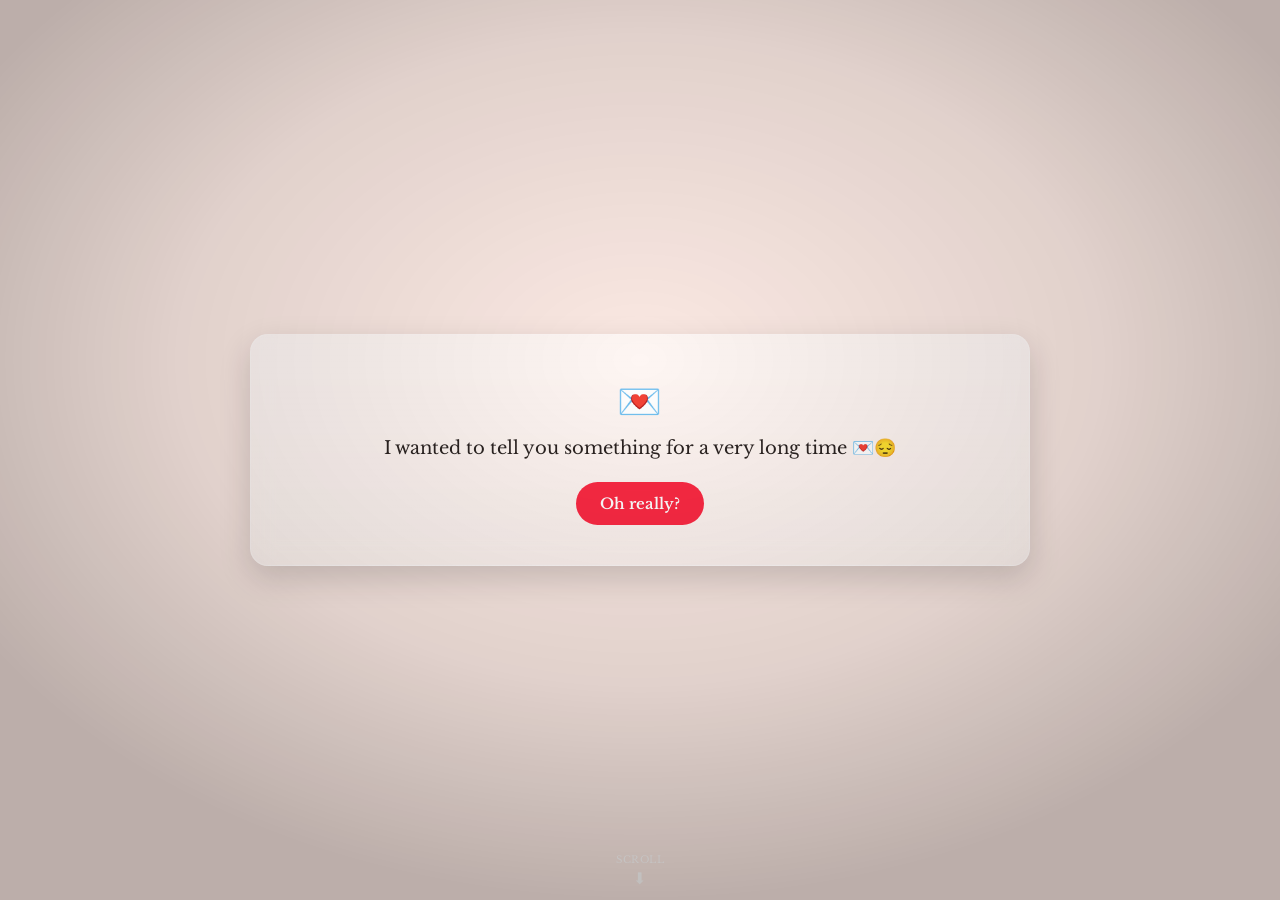
==== indexnotfinal.html @ 1e9d4d8f "Add files via upload" ====
<!DOCTYPE html>
<html lang="en">

<head>
  <meta charset="utf-8" />
  <meta name="viewport" content="width=device-width,initial-scale=1,maximum-scale=1,user-scalable=no" />
  <title>💌</title>

  <!-- GSAP & ScrollTrigger for animations -->
  <script src="https://cdnjs.cloudflare.com/ajax/libs/gsap/3.12.2/gsap.min.js"></script>
  <script src="https://cdnjs.cloudflare.com/ajax/libs/gsap/3.12.2/ScrollTrigger.min.js"></script>
  <!-- Three.js Libraries -->
  <script src="https://cdnjs.cloudflare.com/ajax/libs/three.js/r128/three.min.js"></script>
  <script src="https://cdn.jsdelivr.net/npm/three@0.128.0/examples/js/controls/OrbitControls.js"></script>

  <link rel="preconnect" href="https://fonts.googleapis.com">
  <link rel="preconnect" href="https://fonts.gstatic.com" crossorigin>
  <link
    href="https://fonts.googleapis.com/css2?family=Playfair+Display+SC:wght@400;600;700&family=Playfair+Display:wght@400;500;600;700&family=Libre+Baskerville:wght@400;700&family=Crimson+Text:wght@400;600;700&display=swap"
    rel="stylesheet">

  <style>
    :root {
      --soft-bg: #fbe9e3;
      --text-main: #2b2321;
      --theme-color: #fb2943;
      --text-color: #3b0a1e;
      --card-bg: rgba(255, 255, 255, 0.08);
      --highlight-bg: rgba(255, 35, 35, 0.3);
      --highlight-text: #2b2321;
      --marker-color: #ff49bc;
    }

    * {
      box-sizing: border-box;
      margin: 0;
      padding: 0;
    }

    html,
    body {
      height: 100%;
      margin: 0;
      padding: 0;
      overflow-x: hidden;
      -webkit-tap-highlight-color: transparent;
    }

    body {
      font-family: 'Libre Baskerville', serif;
      background: url('https://i.pinimg.com/736x/51/5f/b9/515fb9e7d2546734eeaa13b0846995fd.jpg') center/cover no-repeat scroll;
      background-color: #fbe9e3;
      color: var(--text-main);
      min-height: 100vh;
      touch-action: manipulation;
    }

    .screen {
      display: none;
      min-height: 100vh;
      padding: 16px;
      align-items: center;
      justify-content: center;
      position: relative;
    }

    .screen.active {
      display: flex;
    }

    .modal {
      display: none;
      position: fixed;
      inset: 0;
      background: rgba(0, 0, 0, 0.5);
      align-items: center;
      justify-content: center;
      z-index: 1000;
    }

    .modal.active {
      display: flex;
    }

    .modal-content {
      background: #fff;
      border-radius: 12px;
      padding: 20px;
      max-width: 90%;
      width: 100%;
      max-height: 85vh;
      overflow-y: auto;
      position: relative;
      text-align: center;
    }

    .modal-close {
      position: absolute;
      top: 12px;
      left: 12px;
      background: var(--theme-color);
      color: #fff;
      border: none;
      width: 36px;
      height: 36px;
      border-radius: 50%;
      cursor: pointer;
      font-size: 18px;
      font-weight: bold;
      transition: all 0.2s;
      z-index: 1001;
    }

    .modal-close:hover {
      transform: scale(1.1);
    }

    .card {
      z-index: 1;
      background: rgba(255, 255, 255, 0.85);
      padding: 24px 16px;
      border-radius: 16px;
      box-shadow: 0 8px 24px rgba(0, 0, 0, 0.12);
      max-width: 100%;
      width: 100%;
      text-align: center;
      position: relative;
    }

    .title {
      font-family: 'Playfair Display SC', serif;
      font-size: 24px;
      /* Reduced for Mobile */
      letter-spacing: 0.04em;
      margin-bottom: 12px;
      color: var(--text-main);
    }

    .caption {
      font-size: 14px;
      margin-bottom: 20px;
      color: var(--text-main);
      line-height: 1.5;
    }

    .btn-row {
      display: flex;
      justify-content: center;
      gap: 12px;
      margin-top: 16px;
      flex-wrap: wrap;
      position: relative;
    }

    /* Mobile specific button adjustment */
    @media (max-width: 480px) {
      .btn-row {
        flex-direction: column;
        align-items: center;
      }

      .btn {
        width: 100%;
        max-width: 200px;
      }
    }

    .btn {
      padding: 12px 24px;
      /* Larger touch target */
      border-radius: 999px;
      border: none;
      background: #fff;
      cursor: pointer;
      font-size: 15px;
      /* Slightly larger text */
      transition: all .2s ease;
      min-width: 110px;
      font-family: inherit;
      font-weight: 600;
      touch-action: manipulation;
    }

    .btn-primary {
      background: var(--theme-color);
      color: #fff;
    }

    .btn-secondary {
      background: #f0f0f0;
      color: var(--text-main);
    }

    .btn:hover {
      transform: translateY(-2px);
      box-shadow: 0 4px 12px rgba(0, 0, 0, 0.15);
    }

    .btn:active {
      transform: translateY(0);
    }

    .back-button-top {
      position: absolute;
      top: 12px;
      left: 12px;
      z-index: 10;
    }

    #step5-wrapper {
      display: none;
      background: url('https://i.pinimg.com/736x/14/9b/1b/149b1b4d8582b9453b6685de9ab06b7e.jpg') center/cover no-repeat scroll;
      background-color: #ffc0cb;
      font-family: 'Crimson Text', serif;
      color: var(--text-color);
      font-size: 16px;
      /* Optimized for mobile reading */
      font-weight: 700;
      -webkit-font-smoothing: antialiased;
      -moz-osx-font-smoothing: grayscale;
      line-height: 1.6;
      padding: 16px 12px;
      min-height: 100vh;
      position: relative;
    }

    #step5-wrapper.active {
      display: block;
    }

    .float-container {
      position: fixed;
      top: 0;
      left: 0;
      width: 100%;
      height: 100%;
      pointer-events: none;
      overflow: hidden;
      z-index: 1;
    }

    .straw {
      position: absolute;
      font-size: 20px;
      animation: floatUp 6s linear infinite;
      opacity: 0.6;
    }

    @keyframes floatUp {
      0% {
        transform: translateY(120vh) translateX(0) rotate(0deg);
        opacity: 0;
      }

      10% {
        opacity: 0.6;
      }

      90% {
        opacity: 0.6;
      }

      100% {
        transform: translateY(-30vh) translateX(20px) rotate(360deg);
        opacity: 0;
      }
    }

    @keyframes fadeIn {
      from {
        opacity: 0;
        transform: translateY(10px);
      }

      to {
        opacity: 1;
        transform: translateY(0);
      }
    }

    .timer-section {
      width: 100%;
      padding: 30px 12px;
      /* reduced padding */
      background: url('https://i.pinimg.com/originals/37/e2/47/37e24784fbea63da42ef5246cb7b3941.gif') center/cover no-repeat scroll;
      background-color: #f5e6d3;
      margin-bottom: 24px;
      position: relative;
      z-index: 2;
      border-radius: 12px;
    }

    .timer-wrapper {
      max-width: 100%;
      margin: 0 auto;
      animation: fadeIn 0.8s ease-out;
    }

    .caption-timer {
      font-family: 'Playfair Display', serif;
      font-size: 18px;
      /* scaled down */
      font-weight: 600;
      text-align: center;
      color: #000;
      margin-bottom: 20px;
      letter-spacing: 0.3px;
    }

    .timer-container {
      display: flex;
      align-items: center;
      gap: 8px;
      /* reduced gap */
      justify-content: center;
      flex-wrap: wrap;
    }

    .time-unit {
      display: flex;
      flex-direction: column;
      align-items: center;
      gap: 4px;
    }

    .time-value {
      font-family: 'Playfair Display', serif;
      font-size: 36px;
      /* Reset base for mobile */
      font-weight: 700;
      color: #000;
      line-height: 1;
      letter-spacing: -1px;
    }

    .time-label {
      font-family: 'Playfair Display', serif;
      font-size: 11px;
      font-weight: 400;
      color: #000;
      text-transform: uppercase;
      letter-spacing: 0.5px;
    }

    .separator {
      font-family: 'Playfair Display', serif;
      font-size: 36px;
      font-weight: 700;
      color: #000;
      margin-bottom: 16px;
    }

    .container {
      max-width: 100%;
      margin: 0 auto;
      margin-bottom: 300px;
      /* Added margin to ensure last para reveal */
      background: var(--card-bg);
      border-radius: 12px;
      padding: 20px 12px;
      box-shadow: 0 8px 24px rgba(0, 0, 0, 0.12);
      -webkit-backdrop-filter: blur(2px);
      backdrop-filter: blur(2px);
      position: relative;
      z-index: 2;
    }

    .container p {
      margin: 0 0 16px 0;
      font-size: 16px;
      line-height: 1.6;
    }

    .highlight {
      background: linear-gradient(180deg,
          rgba(255, 255, 255, 0) 50%,
          rgba(255, 73, 188, 0.5) 50%);
      background-size: 100% 110%;
      background-position: 0 100%;
      background-repeat: no-repeat;
      color: var(--highlight-text);
      padding: 2px 6px 2px 6px;
      border-radius: 2px;
      font-weight: 700;
      display: inline;
      position: relative;
      transition: background-size 0.3s ease;
    }

    .highlight:hover {
      background-size: 100% 100%;
    }

    .scroll-reveal-paragraph {
      opacity: 1;
      filter: none;
      transform: none;
    }

    .final-question {
      font-size: 22px;
      text-align: center;
      cursor: pointer;
      padding: 16px;
      border-radius: 12px;
      transition: all 0.3s ease;
      user-select: none;
      position: relative;
      color: var(--text-color);
      line-height: 1.5;
    }

    .final-question:hover {
      transform: scale(1.02);
      text-shadow: 0 0 12px rgba(251, 41, 67, 0.5);
    }

    .music {
      margin: 16px 0;
      border-radius: 8px;
      overflow: hidden;
      box-shadow: 0 4px 16px rgba(0, 0, 0, 0.08);
    }

    .music-button {
      font-family: 'Crimson Text', serif;
      font-size: 18px;
      font-weight: 700;
      padding: 12px 20px;
    }

    .scroll-indicator {
      position: fixed;
      left: 50%;
      bottom: 12px;
      transform: translateX(-50%);
      z-index: 50;
      display: flex;
      flex-direction: column;
      align-items: center;
      gap: 2px;
      color: #fff;
      font-size: 10px;
      letter-spacing: 0.05em;
      text-transform: uppercase;
      opacity: 0.8;
      pointer-events: none;
    }

    .scroll-indicator-arrow {
      font-size: 16px;
      animation: bounce 1.4s ease-in-out infinite;
    }

    @keyframes bounce {

      0%,
      100% {
        transform: translateY(0);
      }

      50% {
        transform: translateY(4px);
      }
    }

    .scroll-indicator.hidden {
      opacity: 0;
      visibility: hidden;
      transition: opacity .3s ease, visibility .3s ease;
    }

    #step3-valentine {
      background: url('https://i.pinimg.com/736x/ac/f6/cd/acf6cdb009a53766c5b5ee9620d16228.jpg') center/cover no-repeat scroll !important;
      background-color: #ffc0cb;
    }

    #step3-valentine .card {
      background: rgba(255, 255, 255, 0.8);
      backdrop-filter: blur(20px);
      -webkit-backdrop-filter: blur(20px);
      border: 1px solid rgba(255, 255, 255, 0.3);
      box-shadow: 0 8px 32px rgba(0, 0, 0, 0.1);
    }

    #step3-valentine h1 {
      font-family: 'Playfair Display', serif;
      font-size: 24px;
      /* Scaled down for mobile */
      font-weight: 700;
      color: #f62217;
      margin-bottom: 16px;
    }

    #step3-valentine .btn-row {
      gap: 12px;
      margin-top: 16px;
      height: auto;
    }

    .gif-container {
      margin-bottom: 16px;
      display: flex;
      justify-content: center;
      align-items: center;
      width: 100%;
      height: 140px;
      overflow: hidden;
    }

    .gif-container .tenor-gif-embed {
      max-height: 100%;
      display: flex;
      justify-content: center;
      align-items: center;
    }

    #step4-transition {
      background: url('https://i.pinimg.com/736x/ad/d7/c4/add7c4728068546315c4bbbb4f1fb415.jpg') center/cover no-repeat scroll !important;
      background-color: #f5e6d3;
      position: relative;
      overflow: hidden;
    }

    /* Shared Overlay for Steps 1-4 & Promises */
    #step1,
    #step2,
    #step3-valentine,
    #step-promises,
    #step4-transition {
      position: relative;
    }

    #step1::before,
    #step2::before,
    #step3-valentine::before,
    #step-promises::before,
    #step4-transition::before {
      content: "";
      position: absolute;
      top: 0;
      left: 0;
      width: 100%;
      height: 100%;
      background: url('https://i.pinimg.com/originals/20/23/4b/20234b1062fbef102cd7a2ed1bb92645.gif') center/cover no-repeat;
      opacity: 1.0;
      z-index: 0;
      pointer-events: none;
    }

    #step4-transition .card {
      position: relative;
      z-index: 2;
      animation: slideUp 0.6s ease-out;
      background: rgba(255, 255, 255, 0.60);
      -webkit-backdrop-filter: blur(6px);
      backdrop-filter: blur(6px);
      border: 1px solid rgba(255, 255, 255, 0.2);
      box-shadow: 0 4px 16px rgba(0, 0, 0, 0.1);
    }

    @keyframes slideUp {
      from {
        opacity: 0;
        transform: translateY(20px);
      }

      to {
        opacity: 1;
        transform: translateY(0);
      }
    }

    .celebration-icon {
      display: none;
    }

    #noBtn3 {
      cursor: pointer !important;
      opacity: 1;
    }

    #yesBtn3 {
      background-color: #28a745 !important;
    }

    .step4-container {
      display: flex;
      flex-direction: column;
      align-items: center;
      gap: 16px;
    }

    .step4-button-container {
      position: relative;
      margin-top: 12px;
      padding-top: 12px;
      width: 100%;
    }

    .pinterest-image {
      max-width: 400px;
      width: 100%;
      height: auto;
      border-radius: 10px;
      border: 1px solid #000;
      margin: 12px auto;
      display: block;
    }

    #step5-wrapper .pinterest-image {
      max-width: 300px;
    }

    .vignette {
      pointer-events: none;
      position: fixed;
      inset: 0;
      z-index: 200;
      background: radial-gradient(60% 60% at 50% 40%, rgba(0, 0, 0, 0) 0%, rgba(0, 0, 0, 0.1) 60%, rgba(0, 0, 0, 0.25) 100%);
      mix-blend-mode: multiply;
    }

    .particles {
      pointer-events: none;
      position: fixed;
      inset: 0;
      z-index: 5;
      overflow: hidden;
    }

    .particle {
      position: absolute;
      width: 4px;
      height: 4px;
      border-radius: 50%;
      opacity: 0.7;
      animation: floatParticle linear infinite;
      filter: blur(0.4px);
      will-change: transform;
    }

    @keyframes floatParticle {
      from {
        transform: translateY(120vh) scale(0.5);
        opacity: 0;
      }

      10% {
        opacity: 0.7;
      }

      to {
        transform: translateY(-10vh) scale(0.8);
        opacity: 0;
      }
    }

    .checklist-container {
      margin: 20px 0;
      text-align: left;
    }

    .promise-item {
      display: flex;
      align-items: center;
      margin-bottom: 12px;
      padding: 12px;
      background: rgba(255, 255, 255, 0.4);
      border-radius: 8px;
      transition: all 0.3s ease;
      cursor: pointer;
    }

    .promise-item:hover {
      background: rgba(255, 255, 255, 0.6);
      transform: translateX(5px);
    }

    .promise-item.checked {
      background: rgba(255, 255, 255, 0.8);
      border-left: 4px solid var(--theme-color);
    }

    .checkbox-circle {
      width: 24px;
      height: 24px;
      border: 2px solid var(--theme-color);
      border-radius: 50%;
      margin-right: 12px;
      display: flex;
      align-items: center;
      justify-content: center;
      flex-shrink: 0;
      transition: all 0.2s;
    }

    .promise-item.checked .checkbox-circle {
      background: var(--theme-color);
      color: white;
    }

    .promise-text {
      font-size: 16px;
      line-height: 1.4;
    }

    #step-promises {
      background: url('https://i.pinimg.com/736x/d7/53/b3/d753b3868fe71d13709affb7c8f8c001.jpg') center/cover no-repeat scroll !important;
      background-color: #ffd1dc;
    }

    .card,
    .container,
    .modal-content {
      background: linear-gradient(180deg, rgba(255, 255, 255, 0.6), rgba(255, 255, 255, 0.45));
      border: 1px solid rgba(255, 255, 255, 0.35);
      -webkit-backdrop-filter: blur(12px) saturate(1.1);
      backdrop-filter: blur(12px) saturate(1.1);
    }

    .runaway {
      transition: transform 0.3s cubic-bezier(.17, .84, .44, 1);
      position: relative;
    }

    .spawn-bounce {
      animation: spawnBounce 350ms cubic-bezier(.34, .8, .4, 1);
    }

    @keyframes spawnBounce {
      0% {
        transform: scale(0.6);
        opacity: 0;
      }

      60% {
        transform: scale(1.05);
        opacity: 1;
      }

      100% {
        transform: scale(1);
      }
    }

    .performance-optimized {
      will-change: transform, opacity;
      -webkit-backface-visibility: hidden;
      backface-visibility: hidden;
      -webkit-font-smoothing: antialiased;
      transform: translateZ(0);
    }

    .lazy-load {
      opacity: 0;
      transition: opacity 0.3s ease;
    }

    .lazy-load.loaded {
      opacity: 1;
    }

    .no-select {
      -webkit-touch-callout: none;
      -webkit-user-select: none;
      -khtml-user-select: none;
      -moz-user-select: none;
      -ms-user-select: none;
      user-select: none;
    }

    @supports (backdrop-filter: blur(10px)) {

      .card,
      .container,
      .modal-content {
        -webkit-backdrop-filter: blur(12px) saturate(1.1);
        backdrop-filter: blur(12px) saturate(1.1);
      }
    }

    @supports not (backdrop-filter: blur(10px)) {

      .card,
      .container,
      .modal-content {
        background: rgba(255, 255, 255, 0.95);
      }
    }

    /* Tablet (min 768px) */
    @media (min-width: 768px) {
      body {
        background-attachment: scroll;
      }

      .screen {
        padding: 24px;
      }

      .card {
        max-width: 720px;
        padding: 32px 28px;
        border-radius: 18px;
      }

      .title {
        font-size: 32px;
      }

      .caption {
        font-size: 16px;
      }

      .container {
        max-width: 800px;
        padding: 28px 24px;
        border-radius: 16px;
      }

      .container p {
        font-size: 18px;
      }

      .timer-section {
        padding: 50px 24px;
      }

      .time-value {
        font-size: 60px;
      }

      .final-question {
        font-size: 22px;
      }

      .music-button {
        font-size: 20px;
      }

      #step5-wrapper {
        padding: 28px 20px;
        font-size: 18px;
        line-height: 1.7;
      }

      .gif-container {
        height: 180px;
      }

      .pinterest-image {
        max-width: 550px;
      }

      #step5-wrapper .pinterest-image {
        max-width: 350px;
      }

      #step3-valentine h1 {
        font-size: 32px;
      }
    }

    /* Desktop (min 1024px) */
    @media (min-width: 1024px) {
      body {
        background-attachment: fixed;
      }

      .screen {
        padding: 32px;
      }

      .card {
        max-width: 780px;
        padding: 40px 32px;
        box-shadow: 0 12px 32px rgba(0, 0, 0, 0.16);
      }

      .title {
        font-size: 36px;
      }

      .caption {
        font-size: 18px;
      }

      .container {
        max-width: 880px;
        padding: 32px 28px;
      }

      .container p {
        font-size: 20px;
      }

      .timer-section {
        padding: 64px 32px;
      }

      .time-value {
        font-size: 72px;
      }

      .final-question {
        font-size: 26px;
      }

      .music-button {
        font-size: 22px;
      }

      .step4-container {
        gap: 20px;
      }

      #step5-wrapper {
        padding: 36px 24px;
        font-size: 20px;
        line-height: 1.75;
      }

      .pinterest-image {
        max-width: 650px;
      }

      #step5-wrapper .pinterest-image {
        max-width: 400px;
      }

      #step3-valentine h1 {
        font-size: 36px;
      }
    }
  </style>
</head>

<body>

  <div class="float-container" id="strawberries"></div>
  <div class="hearts" id="hearts"></div>

  <div class="scroll-indicator" id="scrollIndicator">
    <span style="font-size:10px;">scroll</span>
    <span class="scroll-indicator-arrow">⬇</span>
  </div>

  <div class="modal" id="musicModal">
    <div class="modal-content">
      <button class="modal-close" onclick="closeMusicModal()">←</button>
      <div class="music" role="region" aria-label="Playlist" style="margin:16px 0;">
        <iframe data-testid="embed-iframe" style="border-radius:12px"
          src="https://open.spotify.com/embed/playlist/6h48LqwuHEgrCjrZmRCCGf?utm_source=generator&ver=2" width="100%"
          height="500" frameBorder="0" allowfullscreen=""
          allow="autoplay; clipboard-write; encrypted-media; fullscreen; picture-in-picture" loading="lazy"></iframe>
      </div>
    </div>
  </div>

  <section class="screen active" id="step1">
    <div class="card">
      <h1 class="title">💌</h1>
      <p class="caption">I wanted to tell you something for a very long time 💌😔</p>
      <div class="btn-row">
        <button class="btn btn-primary" onclick="goToStep2()">Oh really?</button>
      </div>
    </div>
  </section>

  <section class="screen" id="step2">
    <div class="card">
      <h1 class="title">Are you in love with me?</h1>
      <img src="https://i.pinimg.com/originals/af/44/15/af4415553bc6a54f580b194f93cacf3e.gif" alt="Love GIF"
        style="max-width: 300px; height: auto; margin: 12px auto; display: block; border-radius: 8px;">
      <div class="btn-row">
        <button class="btn btn-secondary" onclick="showNoPanel()">No</button>
        <button class="btn btn-primary" onclick="showYesPanel()">Yes</button>
      </div>
      <button class="btn btn-secondary" onclick="goBackToStep1()"
        style="margin-top:12px; width:100%; max-width:100px;">← Back</button>

      <div id="noPanel" style="margin-top:16px; display:none;">
        <p>Cupcakee please 🥀 Ily so much 🙁</p>
      </div>

      <div id="yesPanel" style="margin-top:16px; display:none;">
        <div class="btn-row" style="margin-top:16px;">
          <button class="btn btn-primary" onclick="goToStep3()">Let me ask you for one last time 💌</button>
        </div>
      </div>
    </div>
  </section>

  <section class="screen" id="step3-valentine">
    <div class="card">
      <div class="gif-container" id="minecraft-heart-container" style="position: relative;">
        <!-- Minecraft Heart will be rendered here -->
      </div>

      <h1>WILL YOU BE MY GIRLFRIEND???😻💌 </h1>

      <div class="btn-row" style="justify-content: center;">
        <button class="btn btn-secondary" id="noBtn3" onclick="alert('Cupcakeee please 🥀 Ily so much 🙁')">No</button>
        <button class="btn btn-primary" id="yesBtn3" onclick="goToPromises()">Yes</button>
      </div>

      <button class="btn btn-secondary" onclick="goBackToStep2()"
        style="margin-top:12px; width:100%; max-width:100px;">← Back</button>
    </div>
  </section>

  <!-- NEW PROMISES STEP -->
  <section class="screen" id="step-promises">
    <div class="card">
      <div class="gif-container" id="promises-heart-container" style="position: relative;">
        <!-- Heart will be rendered here via JS -->
      </div>

      <div class="checklist-container">
        <div class="promise-item" onclick="togglePromise(this)" style="opacity: 0; transform: translateY(20px);">
          <div class="checkbox-circle"></div>
          <div class="promise-text">I'll never cheat on you 💍</div>
        </div>
        <div class="promise-item" onclick="togglePromise(this)" style="opacity: 0; transform: translateY(20px);">
          <div class="checkbox-circle"></div>
          <div class="promise-text">I promise to make myself better for you ✨</div>
        </div>
        <div class="promise-item" onclick="togglePromise(this)" style="opacity: 0; transform: translateY(20px);">
          <div class="checkbox-circle"></div>
          <div class="promise-text">I'll comfort you whenever you feel sad 🧸</div>
        </div>
        <div class="promise-item" onclick="togglePromise(this)" style="opacity: 0; transform: translateY(20px);">
          <div class="checkbox-circle"></div>
          <div class="promise-text">I'll correct myself if I'm wrong 💌</div>
        </div>
        <div class="promise-item" onclick="togglePromise(this)" style="opacity: 0; transform: translateY(20px);">
          <div class="checkbox-circle"></div>
          <div class="promise-text">I'll never be toxic to you 🌸</div>
        </div>
        <div class="promise-item" onclick="togglePromise(this)" style="opacity: 0; transform: translateY(20px);">
          <div class="checkbox-circle"></div>
          <div class="promise-text">I'll never change for anybody 🌟</div>
        </div>
        <div class="promise-item" onclick="togglePromise(this)" style="opacity: 0; transform: translateY(20px);">
          <div class="checkbox-circle"></div>
          <div class="promise-text">I'll take care of you 🫶🏻</div>
        </div>
      </div>

      <div class="btn-row" style="position: relative; z-index: 10;">
        <button class="btn btn-primary" id="promisesNextBtn" onclick="goToStep4()" disabled
          style="opacity:0.5; cursor:not-allowed; position: relative; z-index: 11;">
          I accept !!! 💌
        </button>
      </div>

      <button class="btn btn-secondary" onclick="goBackFromPromises()"
        style="margin-top:12px; width:100%; max-width:100px;">← Back</button>
    </div>
  </section>

  <section class="screen" id="step4-transition">
    <div class="card">
      <div class="step4-container">
        <div class="btn-row">
          <button class="btn btn-primary" onclick="goToStep5()">Here's all I wanna say for a very long time 🥀</button>
        </div>
      </div>

      <button class="btn btn-secondary" onclick="goBackToStep3()"
        style="margin-top:12px; width:100%; max-width:100px;">← Back</button>
    </div>
  </section>

  <div id="step5-wrapper">
    <div class="back-button-top">
      <button class="btn btn-secondary" onclick="goBackToStep4()">← Back</button>
    </div>

    <div class="float-container" id="strawberries5"></div>

    <main class="container" style="margin-top: 40px;">
      <div class="timer-section">
        <div class="timer-wrapper">
          <div class="caption-timer">Every second here is wrapped in the thought of you💌</div>
          <div class="timer-container">
            <div class="time-unit">
              <span class="time-value" id="days">00</span>
              <span class="time-label">Days</span>
            </div>
            <span class="separator">:</span>
            <div class="time-unit">
              <span class="time-value" id="hours">00</span>
              <span class="time-label">Hrs</span>
            </div>
            <span class="separator">:</span>
            <div class="time-unit">
              <span class="time-value" id="seconds">00</span>
              <span class="time-label">Sec</span>
            </div>
          </div>
        </div>
      </div>

      <p class="scroll-reveal-paragraph">There is something I gotta tell you for a very long time – I
        knew you since <span class="highlight">June 3 11:24 PM</span> and I honestly have no idea on how you came into
        my life ( yes yes I remember every single detail about you because am madly in love with you for a very long
        time) I think I
        really like you, not just as a best friend but more than that tbh.</p>



      <p class="scroll-reveal-paragraph">When I first texted you I lowkey hated you and thought you were the last person
        that I would fall in love with but idk something ... really something changed – we started giving out nicknames
        – and I loved every moment of it tbh I never expected that me at this time would be writing a love letter rn
        especially when I promised myself not to fall in love with anyone in my whole damn life – something inside me
        tells me louder that you are the one and you are the only one for me in this lifetime ––</p>

      <p class="scroll-reveal-paragraph"><span class="highlight">Every single day when I text you I feel good – my
          stress ? GONE. and mental health was improved to an amazing extent</span> Istg I never felt like this in my
        whole life time never when I spoke to others online or offline – not even a single bit.</p>

      <p class="scroll-reveal-paragraph">Whenever you call me by nicknames like bbg and bitch I only got more
        happier – I know bbg is a girl nickname but when you called me that it made me feel really special , it's not
        just a nickname It is something which is personally so special to me ngl 😔 – Your goofy jokes, your amazing
        personality that no one can imitate is what actually made me fall in love
        with you and you better stay like this -</p>



      <p class="scroll-reveal-paragraph"><span class="highlight">From the moment I get out of my bed you are the only
          thing in my mind tbh I just prayed everyday that you should never fall in love with anyone else and leave me
          like nothing happened</span> I would be thinking "what would be she doing at the moment and where would she
        be" – "Is she
        well or not", "Is she sad", "Is she happy", "Does she like me back??" All these questions have been running on
        my mind – EVERYDAY and the times when you aren't online?? I missed you so much cupcake and the times when we
        were busy on our exams <span class="highlight">I always wished we spoke more, more and moreeee 🥀😔 During our
          exam prep I felt like I lost smth because speaking with you lowkey became my habit and more of an addiction
          tbh </span> – I still remember you asking me to find a gf for myself but things took a turn and
        the one you asked me to find is actually you lmao - did you really think someone else is out here in the world
        who can be a better girl than you for me? 😭 –</p>

      <p class="scroll-reveal-paragraph">You made me feel valued and cared - you're the only person who made me feel
        special , You were with me when I thought I was good for nothing <span class="highlight">and made me fall in
          love with you again, again and again.</span></p>

      <p class="scroll-reveal-paragraph">I promise – promise that I'll love you forever , send you these long ass
        paragraphs regularlyyy , never change myself for the sake of anyone, and make sure that you'll never be replaced
        by anyone. NEVER. – you'll never be unloved by me <span class="highlight">NEVER NO MATTER WHAT</span> – I
        promise you that I'll make you the HAPPIEST GIRL EVERRRR .</p>

      <p class="scroll-reveal-paragraph"><span class="highlight">Tears are the last thing I'd ever want to see from your
          eyes. No matter what , it doesn't matter how many people trash talk about you or how many people try to pull
          you down- I would always stay with you cupcake 💌 share everything with me and I'll comfort you no matter what
        </span> When you said "You have me" while texting me I hope
        you mean that ☹️ I promise you one more thing – You'll forever be my favourite notification and no matter how
        many people text me – your dms
        will be the first one to get opened by me and I promise you that I'll never leave you it's always you and me
        against the whole damn world do you get it? </p>

      <p class="scroll-reveal-paragraph">You're staying with me no matter what... <span class="highlight">You're
          mineee FOREVER and once you accept me you're literally stuck with me FOREVER and am never leaving you</span>
        💌</p>



      <p class="final-question">TELL ME – TELL ME ONE LAST TIME – Can I be your boyfriend forever???🥀 &lt;3</p>

      <div style="text-align:center; margin:20px 0;">
        <button class="btn btn-primary music-button" onclick="openMusicModal()">
          Songs that reminded me of you 💿🫶🏻
        </button>
      </div>

    </main>
  </div>

  <div class="vignette" aria-hidden="true"></div>
  <div class="particles" id="particlesLayer" aria-hidden="true"></div>


  <script>
    // Generic Function to Initialize a Heart in a Container
    function runHeartLogic(containerId) {
      const container = document.getElementById(containerId);
      if (!container) return;

      // Configuration
      const CONFIG = {
        color: 0xe31b23,
        scale: 0.8
      };

      // Scene
      const scene = new THREE.Scene();

      const camera = new THREE.PerspectiveCamera(50, container.clientWidth / container.clientHeight, 0.1, 1000);
      camera.position.z = 18;
      camera.position.y = 0;
      camera.lookAt(0, 0, 0);

      const renderer = new THREE.WebGLRenderer({ antialias: true, alpha: true });
      renderer.setPixelRatio(window.devicePixelRatio);
      renderer.setSize(container.clientWidth, container.clientHeight);
      renderer.domElement.style.display = 'block';
      renderer.domElement.style.margin = '0 auto';
      container.appendChild(renderer.domElement);

      // Lights
      scene.add(new THREE.AmbientLight(0xffffff, 0.7));
      const dirLight = new THREE.DirectionalLight(0xffffff, 1);
      dirLight.position.set(5, 10, 7);
      scene.add(dirLight);

      // Heart Group
      const heartGroup = new THREE.Group();
      scene.add(heartGroup);

      const heartShape = [
        "001101100", "011111110", "111111111", "111111111",
        "011111110", "001111100", "000111000", "000010000"
      ];
      const voxelSize = 1;
      const geometry = new THREE.BoxGeometry(voxelSize, voxelSize, voxelSize);
      const material = new THREE.MeshStandardMaterial({ color: CONFIG.color, roughness: 0.4 });
      const edgesGeometry = new THREE.EdgesGeometry(geometry);
      const edgesMaterial = new THREE.LineBasicMaterial({ color: 0x5a0b0e, linewidth: 2 });

      const offsetX = (heartShape[0].length * voxelSize) / 2;
      const offsetY = (heartShape.length * voxelSize) / 2;
      const depth = 2; // 2 layers

      for (let z = 0; z < depth; z++) {
        for (let y = 0; y < heartShape.length; y++) {
          for (let x = 0; x < heartShape[y].length; x++) {
            if (heartShape[y][x] === '1') {
              const voxel = new THREE.Mesh(geometry, material);
              voxel.position.set(
                x * voxelSize - offsetX + 0.5,
                (heartShape.length - y) * voxelSize - offsetY - 0.5,
                z * voxelSize - (depth * voxelSize / 2) + 0.5
              );
              heartGroup.add(voxel);
              voxel.add(new THREE.LineSegments(edgesGeometry, edgesMaterial));
            }
          }
        }
      }

      // Initial rotation to look good
      heartGroup.rotation.y = -0.2;

      // Animation
      let time = 0;
      function animate() {
        if (!container.offsetParent && container.offsetParent !== document.body) {
          // Paused if not visible (optimization)
          // But 'step3' is hidden/shown by class. offsetParent handles display:none check.
          requestAnimationFrame(animate);
          return;
        }

        requestAnimationFrame(animate);

        // SLOWER BEATING: Reduced speed from 0.05 to 0.02
        time += 0.02;

        // Smoother, slower beat
        const beat = 1 + Math.max(0, Math.sin(time * 2.5) * 0.15);
        heartGroup.scale.set(beat, beat, beat);

        // Gentle rotation
        heartGroup.rotation.y = Math.sin(time * 0.5) * 0.3;

        renderer.render(scene, camera);
      }
      animate();

      // Handle Resize using ResizeObserver
      const resizeObserver = new ResizeObserver(() => {
        if (container.clientWidth > 0 && container.clientHeight > 0) {
          camera.aspect = container.clientWidth / container.clientHeight;
          camera.updateProjectionMatrix();
          renderer.setSize(container.clientWidth, container.clientHeight);
        }
      });
      resizeObserver.observe(container);
    }

    (function initMinecraftHeart() {
      // Wait for Three.js to load (simple check)
      if (typeof THREE === 'undefined') {
        window.addEventListener('load', initMinecraftHeart);
        return;
      }

      // Initialize both hearts
      runHeartLogic('minecraft-heart-container');
      runHeartLogic('promises-heart-container');
    })();
  </script>
  <script type="text/javascript" async src="https://tenor.com/embed.js"></script>
  <script>
    gsap.registerPlugin(ScrollTrigger);

    const isLowEndDevice = navigator.deviceMemory && navigator.deviceMemory <= 2;
    const particleCount = isLowEndDevice ? 20 : 40;
    const animationQuality = isLowEndDevice ? 0.6 : 1;

    function playSound(id) {
      // Sound removed
    }



    function goToStep2() {

      document.getElementById('step1').classList.remove('active');
      document.getElementById('step2').classList.add('active');
      resetScrollIndicator();
    }

    function showNoPanel() {
      document.getElementById('noPanel').style.display = 'block';
      document.getElementById('yesPanel').style.display = 'none';

    }

    function showYesPanel() {
      document.getElementById('yesPanel').style.display = 'block';
      document.getElementById('noPanel').style.display = 'none';

    }

    function goToStep3() {
      document.getElementById('step2').classList.remove('active');
      document.getElementById('step3-valentine').classList.add('active');
      resetScrollIndicator();
    }

    function goToPromises() {
      const yesBtn = document.getElementById('yesBtn3');

      // Turn button red
      yesBtn.style.backgroundColor = '#ff0000';
      yesBtn.style.transform = 'scale(1.1)';

      // Get button position for heart burst
      const rect = yesBtn.getBoundingClientRect();
      const x = rect.left + rect.width / 2;
      const y = rect.top + rect.height / 2;

      // Create MEGA heart burst (20 hearts)
      createMegaHeartBurst(x, y);

      // Wait for animation, then transition
      setTimeout(() => {
        document.getElementById('step3-valentine').classList.remove('active');
        document.getElementById('step-promises').classList.add('active');
        resetScrollIndicator();

        // Staggered entry for promises
        gsap.to('#step-promises .promise-item', {
          opacity: 1,
          y: 0,
          duration: 0.5,
          stagger: 0.15,
          ease: "back.out(1.7)"
        });

        // Reset button style
        yesBtn.style.backgroundColor = '';
        yesBtn.style.transform = '';
      }, 1500);
    }

    function goBackFromPromises() {
      document.getElementById('step-promises').classList.remove('active');
      document.getElementById('step3-valentine').classList.add('active');
      resetScrollIndicator();
    }

    function togglePromise(element) {
      element.classList.toggle('checked');
      const checkbox = element.querySelector('.checkbox-circle');
      if (element.classList.contains('checked')) {
        checkbox.innerHTML = '✓';
        // Bounce and heart burst on check
        gsap.fromTo(element, { scale: 1 }, { scale: 1.05, duration: 0.2, yoyo: true, repeat: 1 });
        const rect = element.getBoundingClientRect();
        createHeartBurst(rect.left + 20, rect.top + 20);
      } else {
        checkbox.innerHTML = '';
      }

      checkAllPromises();
    }

    function checkAllPromises() {
      const items = document.querySelectorAll('#step-promises .promise-item');
      const total = items.length;
      const checked = document.querySelectorAll('#step-promises .promise-item.checked').length;
      const nextBtn = document.getElementById('promisesNextBtn');

      if (checked === total && total > 0) {
        if (nextBtn.disabled) {
          nextBtn.disabled = false;
          nextBtn.style.opacity = '1';
          nextBtn.style.cursor = 'pointer';
          nextBtn.classList.add('btn-primary');

          // Celebrate completion
          const rect = nextBtn.getBoundingClientRect();
          createHeartBurst(rect.left + rect.width / 2, rect.top + rect.height / 2);

          // Continuous pulse when ready (only if not already pulsing)
          gsap.killTweensOf(nextBtn);
          gsap.to(nextBtn, {
            scale: 1.05,
            duration: 0.8,
            repeat: -1,
            yoyo: true,
            ease: "sine.inOut"
          });
        }
      } else {
        nextBtn.disabled = true;
        nextBtn.style.opacity = '0.5';
        nextBtn.style.cursor = 'not-allowed';
        gsap.killTweensOf(nextBtn);
        gsap.to(nextBtn, { scale: 1, duration: 0.3 });
      }
    }

    function goToStep4() {
      const nextBtn = document.getElementById('promisesNextBtn');
      const rect = nextBtn.getBoundingClientRect();
      const x = rect.left + rect.width / 2;
      const y = rect.top + rect.height / 2;

      // MEGA heart burst - 20 hearts, large effect
      createMegaHeartBurst(x, y);

      // Pulse button effect
      gsap.to(nextBtn, { scale: 1.2, duration: 0.2, yoyo: true, repeat: 1 });

      setTimeout(() => {
        document.getElementById('step-promises').classList.remove('active');
        document.getElementById('step4-transition').classList.add('active');
        resetScrollIndicator();
      }, 800);
    }

    // Special mega heart burst for Yes button
    function createMegaHeartBurst(x, y) {
      const heartCount = 35; // More hearts for fuller effect

      for (let i = 0; i < heartCount; i++) {
        const heart = document.createElement('span');
        heart.textContent = '\u{1FA77}'; // 🩷
        heart.style.cssText = `
          position: fixed;
          left: ${x}px;
          top: ${y}px;
          font-size: ${45 + Math.random() * 40}px;
          pointer-events: none;
          z-index: 99999;
          user-select: none;
        `;

        document.body.appendChild(heart);

        // Calculate burst direction with MUCH larger spread
        const angle = (Math.PI * 2 * i) / heartCount + (Math.random() - 0.5) * 0.5;
        const distance = 350 + Math.random() * 400; // Increased spread even more
        const endX = x + Math.cos(angle) * distance;
        const endY = y + Math.sin(angle) * distance - 60;

        // Animate
        const animation = heart.animate([
          {
            transform: 'translate(-50%, -50%) scale(0.1) rotate(0deg)',
            opacity: 1,
            offset: 0
          },
          {
            transform: `translate(${endX - x - 15}px, ${endY - y - 15}px) scale(1.8) rotate(${Math.random() * 1080}deg)`,
            opacity: 1,
            offset: 0.8 // Stay fully visible until 80%
          },
          {
            transform: `translate(${endX - x - 15}px, ${endY - y - 15}px) scale(1.8) rotate(${Math.random() * 1080}deg)`,
            opacity: 0,
            offset: 1
          }
        ], {
          duration: 2000 + Math.random() * 500, // Explicitly around 2s as requested
          easing: 'cubic-bezier(0.25, 0.46, 0.45, 0.94)'
        });

        animation.onfinish = () => {
          if (heart.parentNode) {
            heart.remove();
          }
        };
      }
    }

    function goToStep5() {
      window.scrollTo(0, 0);
      document.getElementById('step4-transition').classList.remove('active');
      document.getElementById('step5-wrapper').classList.add('active');
      document.body.scrollTop = 0;
      document.documentElement.scrollTop = 0;
      startTimer();
      spawnStrawberries('strawberries5');
      resetScrollIndicator();

      setTimeout(() => {
        window.scrollTo(0, 0);
      }, 100);
    }

    function goBackToStep1() {
      document.getElementById('step2').classList.remove('active');
      document.getElementById('step1').classList.add('active');
      window.scrollTo(0, 0);
      resetScrollIndicator();
    }

    function goBackToStep2() {
      document.getElementById('step3-valentine').classList.remove('active');
      document.getElementById('step2').classList.add('active');
      window.scrollTo(0, 0);
      resetScrollIndicator();
    }

    function goBackToStep3() {
      document.getElementById('step4-transition').classList.remove('active');
      document.getElementById('step3-valentine').classList.add('active');
      window.scrollTo(0, 0);
      resetScrollIndicator();
    }

    function goBackToStep4() {
      ScrollTrigger.getAll().forEach(trigger => trigger.kill());
      document.getElementById('step5-wrapper').classList.remove('active');
      document.getElementById('step4-transition').classList.add('active');
      window.scrollTo(0, 0);
      resetScrollIndicator();
    }

    function openMusicModal() {
      document.getElementById('musicModal').classList.add('active');
    }

    function closeMusicModal() {
      document.getElementById('musicModal').classList.remove('active');
    }

    const startDate = new Date('2025-06-03T23:24:00').getTime();

    function updateTimer() {
      const now = new Date().getTime();
      const difference = now - startDate;

      const days = Math.floor(difference / (1000 * 60 * 60 * 24));
      const hours = Math.floor((difference % (1000 * 60 * 60 * 24)) / (1000 * 60 * 60));
      const seconds = Math.floor((difference % (1000 * 60)) / 1000);

      document.getElementById('days').textContent = String(days).padStart(2, '0');
      document.getElementById('hours').textContent = String(hours).padStart(2, '0');
      document.getElementById('seconds').textContent = String(seconds).padStart(2, '0');
    }

    let timerInterval;
    function startTimer() {
      updateTimer();
      timerInterval = setInterval(updateTimer, 1000);
    }

    function spawnStrawberries(containerId) {
      const container = document.getElementById(containerId);
      if (!container) return;

      const interval = isLowEndDevice ? 2000 : 1200;

      function spawnOne() {
        const span = document.createElement('span');
        span.className = 'straw performance-optimized';
        span.innerText = '🍓';
        span.style.left = Math.random() * 95 + '%';
        span.style.animationDuration = (6 + Math.random() * 4) + 's';
        container.appendChild(span);
        setTimeout(() => span.remove(), 10000);
      }

      spawnOne();
      if (!container.dataset.interval) {
        const intervalId = setInterval(spawnOne, interval);
        container.dataset.interval = intervalId;
      }
    }


    const finalQuestion = document.querySelector('.final-question');

    if (finalQuestion) {
      finalQuestion.addEventListener('click', function () {
        this.style.transform = 'scale(1.05)';
        setTimeout(() => {
          this.style.transform = 'scale(1)';
        }, 200);
      });
    }

    const scrollIndicator = document.getElementById('scrollIndicator');

    function handleScroll() {
      if (window.scrollY > 40) {
        scrollIndicator.classList.add('hidden');
      }
    }

    function resetScrollIndicator() {
      scrollIndicator.classList.remove('hidden');
      window.scrollTo(0, 0);
    }

    window.addEventListener('scroll', handleScroll, { passive: true });

    function lazyLoadImages() {
      const lazyImages = document.querySelectorAll('.lazy-load');

      const imageObserver = new IntersectionObserver((entries, observer) => {
        entries.forEach(entry => {
          if (entry.isIntersecting) {
            const img = entry.target;
            img.classList.add('loaded');
            observer.unobserve(img);
          }
        });
      }, { rootMargin: '50px' });

      lazyImages.forEach(img => imageObserver.observe(img));
    }

    window.addEventListener('DOMContentLoaded', () => {
      lazyLoadImages();

      document.querySelectorAll('button, .final-question').forEach(el => {
        el.classList.add('no-select');
      });
    });

    // Heart Burst Effect Function - defined globally so togglePromise and checkAllPromises can use it
    function createHeartBurst(x, y) {
      const heartCount = 8; // Number of hearts per burst
      const container = document.body;

      for (let i = 0; i < heartCount; i++) {
        const heart = document.createElement('div');
        heart.textContent = '\u{1FA77}'; // 🩷
        heart.style.position = 'fixed';
        heart.style.left = x + 'px';
        heart.style.top = y + 'px';
        heart.style.fontSize = (Math.random() * 30 + 25) + 'px';
        heart.style.pointerEvents = 'none';
        heart.style.zIndex = '9999';
        heart.style.userSelect = 'none';

        container.appendChild(heart);

        // Random angle for burst effect
        const angle = (Math.PI * 2 * i) / heartCount + (Math.random() - 0.5) * 0.3;
        const distance = Math.random() * 150 + 150; // Increased gap/distance further
        const targetX = Math.cos(angle) * distance;
        const targetY = Math.sin(angle) * distance - 30;

        const rotation = (Math.random() - 0.5) * 360;

        // Use CSS animation for smoother performance
        heart.animate([
          {
            transform: 'translate(0, 0) scale(0.3) rotate(0deg)',
            opacity: 1,
            offset: 0
          },
          {
            transform: `translate(${targetX}px, ${targetY}px) scale(1) rotate(${rotation}deg)`,
            opacity: 1,
            offset: 0.8 // Stay fully visible until 80%
          },
          {
            transform: `translate(${targetX}px, ${targetY}px) scale(1) rotate(${rotation}deg)`,
            opacity: 0,
            offset: 1
          }
        ], {
          duration: 2000 + Math.random() * 500, // Explicitly around 2s as requested
          easing: 'cubic-bezier(0.25, 0.46, 0.45, 0.94)',
          fill: 'forwards'
        }).onfinish = () => heart.remove();
      }
    }

    (function setupEnhancements() {
      const particlesContainer = document.getElementById('particlesLayer');
      if (particlesContainer && !isLowEndDevice) {
        const colors = ['#ffd5e1', '#ffd6f0', '#fff1f2', '#ffe3e3', '#ffe6f0'];
        for (let i = 0; i < particleCount; i++) {
          const el = document.createElement('div');
          el.className = 'particle performance-optimized';
          el.style.left = Math.random() * 100 + '%';
          el.style.top = Math.random() * 100 + '%';
          el.style.background = colors[Math.floor(Math.random() * colors.length)];
          el.style.animationDuration = 10 + Math.random() * 18 + 's';
          el.style.opacity = (0.4 + Math.random() * 0.3).toString();
          el.style.transform = `translateY(${Math.random() * 30}vh)`;
          particlesContainer.appendChild(el);
        }
      }


      function playSfx(id) {
        // Sound removed
      }

      const allButtons = Array.from(document.querySelectorAll('button'));

      allButtons.forEach(btn => {
        const text = (btn.innerText || '').trim().toLowerCase();

        // Add heart burst to ALL buttons
        btn.addEventListener('click', (e) => {
          // Use event coordinates if available, otherwise calculate from button
          let x, y;
          if (e.clientX && e.clientY) {
            x = e.clientX;
            y = e.clientY;
          } else {
            const rect = btn.getBoundingClientRect();
            x = rect.left + rect.width / 2;
            y = rect.top + rect.height / 2;
          }
          createHeartBurst(x, y);
        }, { passive: true });

        if (/yes/i.test(text) || btn.classList.contains('btn-primary')) {
          btn.setAttribute('data-enhanced', 'yes-sfx');
          btn.addEventListener('click', (e) => {

          }, { passive: true });
        }

        if (/no/i.test(text) || btn.id === 'noBtn3') {
          btn.classList.add('runaway');
          btn.setAttribute('data-enhanced', 'runaway');
          const orig = window.getComputedStyle(btn).position;
          if (orig !== 'absolute' && orig !== 'fixed') {
            btn.style.position = 'relative';
          }

          const moveAway = (ev) => {


            const parent = btn.offsetParent || document.body;
            const parentRect = parent.getBoundingClientRect();

            const maxLeft = Math.max(12, parentRect.width - btn.offsetWidth - 12);
            const maxTop = Math.max(12, parentRect.height - btn.offsetHeight - 12);

            const nx = Math.floor(Math.random() * maxLeft);
            const ny = Math.floor(Math.random() * maxTop);

            btn.style.transition = 'transform 0.3s cubic-bezier(.17,.84,.44,1)';
            btn.style.transform = `translate(${nx - (btn.offsetLeft)}px, ${ny - (btn.offsetTop)}px)`;
          };

          btn.addEventListener('mouseover', moveAway, { passive: true });
          btn.addEventListener('focus', moveAway, { passive: true });
          btn.addEventListener('touchstart', (ev) => {
            ev.preventDefault();
            moveAway(ev);
          }, { passive: false });
        }
      });
    })();
  </script>

</body>

</html>
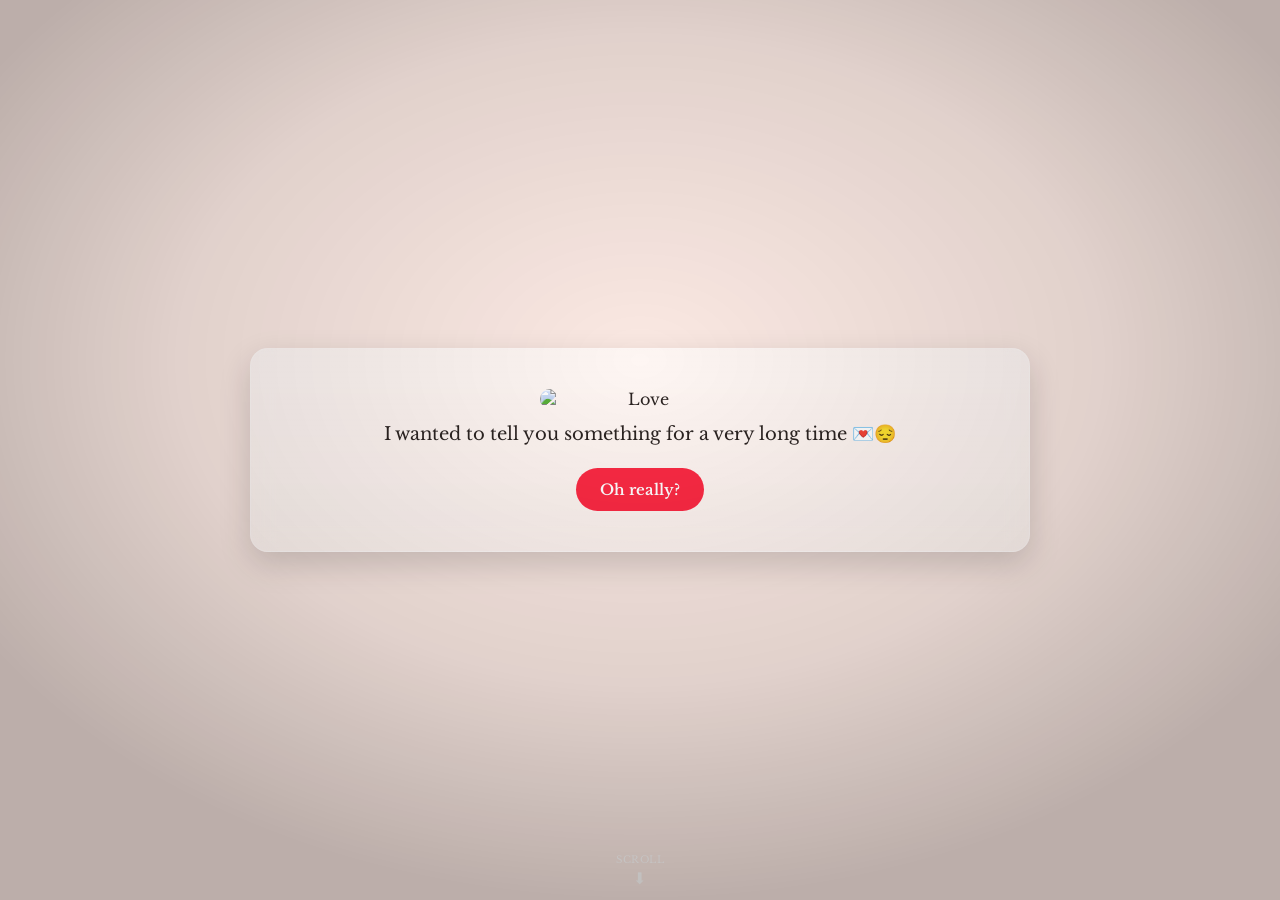
==== commit e809ade1: "Update indexnotfinal.html" ====
--- a/indexnotfinal.html
+++ b/indexnotfinal.html
@@ -29,6 +29,12 @@
       --highlight-bg: rgba(255, 35, 35, 0.3);
       --highlight-text: #2b2321;
       --marker-color: #ff49bc;
+      /* New Voxel/Tunnel vars */
+      --pixel-red: #FB2943;
+      --pixel-pink: #FF6B9D;
+      --pixel-dark: #8B1F2E;
+      --paper-bg: #FFF5FA;
+      --mc-shadow: 4px 4px 0px rgba(0, 0, 0, 0.2);
     }
 
     * {
@@ -159,9 +165,25 @@
         align-items: center;
       }
 
+      /* Allow specific rows to remain adjacent (No/Yes buttons) */
+      .btn-row.compact-row {
+        flex-direction: row;
+        gap: 12px;
+        width: 100%;
+        justify-content: center;
+      }
+
       .btn {
         width: 100%;
-        max-width: 200px;
+        /* Removed max-width restriction for "long" buttons */
+      }
+
+      /* Smaller buttons for compact rows */
+      .btn-row.compact-row .btn {
+        width: auto;
+        min-width: 80px;
+        padding: 10px 16px;
+        font-size: 14px;
       }
     }
 
@@ -207,63 +229,203 @@
       z-index: 10;
     }
 
-    #step5-wrapper {
+    #step2 {
+      background: url('https://i.pinimg.com/736x/11/8c/e7/118ce756f47a2644580d922f667a5c55.jpg') center/cover no-repeat scroll !important;
+      background-color: #fbe9e3;
+    }
+
+    #step5-new {
       display: none;
-      background: url('https://i.pinimg.com/736x/14/9b/1b/149b1b4d8582b9453b6685de9ab06b7e.jpg') center/cover no-repeat scroll;
-      background-color: #ffc0cb;
-      font-family: 'Crimson Text', serif;
-      color: var(--text-color);
-      font-size: 16px;
-      /* Optimized for mobile reading */
-      font-weight: 700;
-      -webkit-font-smoothing: antialiased;
-      -moz-osx-font-smoothing: grayscale;
-      line-height: 1.6;
-      padding: 16px 12px;
-      min-height: 100vh;
-      position: relative;
-    }
-
-    #step5-wrapper.active {
+      background-color: #FFE5F0;
+      /* Matches the tunnel vibrant strawberry pink */
+      overflow: hidden;
+      width: 100vw;
+      height: 100vh;
+      margin: 0;
+      padding: 0;
+      position: fixed;
+      inset: 0;
+      z-index: 1000;
+    }
+
+    #step5-new.active {
       display: block;
     }
 
-    .float-container {
-      position: fixed;
+    #tunnel-bg {
+      position: absolute;
       top: 0;
       left: 0;
       width: 100%;
       height: 100%;
+      z-index: 1;
+      overflow: hidden;
+      background-color: #FFE5F0;
+    }
+
+    .bg-heart-tunnel {
+      position: absolute;
+      top: 50%;
+      left: 50%;
+      width: 80px;
+      height: 80px;
+      margin-left: -40px;
+      margin-top: -40px;
+      background-size: contain;
+      background-repeat: no-repeat;
+      background-position: center;
+      transform-origin: 50% 50%;
+      image-rendering: pixelated;
       pointer-events: none;
-      overflow: hidden;
-      z-index: 1;
-    }
-
-    .straw {
+    }
+
+    @keyframes zoomTunnel {
+      0% {
+        transform: scale(0.05);
+        opacity: 0;
+      }
+
+      10% {
+        opacity: 1;
+      }
+
+      100% {
+        transform: scale(60);
+        /* Adjusted scale for better mobile coverage */
+        opacity: 0;
+      }
+    }
+
+    #canvas-container-voxel {
       position: absolute;
+      top: 0;
+      left: 0;
+      width: 100%;
+      height: 100%;
+      z-index: 5;
+    }
+
+    #canvas-container-voxel canvas {
+      display: block;
+      width: 100%;
+      height: 100%;
+    }
+
+    .ui-overlay-voxel {
+      position: absolute;
+      top: 0;
+      left: 0;
+      z-index: 10;
+      pointer-events: none;
+      width: 100%;
+      height: 100%;
+      display: flex;
+      flex-direction: column;
+      align-items: center;
+      justify-content: center;
+    }
+
+    .instruction-voxel {
+      position: absolute;
+      color: var(--pixel-dark);
+      font-size: clamp(12px, 3vw, 24px);
+      text-align: center;
+      background: rgba(255, 255, 255, 0.85);
+      padding: clamp(8px, 1.5vw, 16px) clamp(12px, 2vw, 24px);
+      border: 4px solid var(--pixel-dark);
+      box-shadow: var(--mc-shadow);
+      animation: bounceVoxel 2s infinite ease-in-out;
+      pointer-events: auto;
+      cursor: pointer;
+      bottom: 15%;
+      z-index: 15;
+      font-family: 'Playfair Display', serif;
+    }
+
+    @keyframes bounceVoxel {
+
+      0%,
+      100% {
+        transform: translateY(0);
+      }
+
+      50% {
+        transform: translateY(-10px);
+      }
+    }
+
+    /* The Letter Paper */
+    .letter-modal {
+      position: absolute;
+      top: 50%;
+      left: 50%;
+      transform: translate(-50%, -50%) scale(0);
+      width: 90%;
+      max-width: 500px;
+      height: 70vh;
+      max-height: 600px;
+      background: var(--paper-bg);
+      border: 6px solid #443322;
+      padding: 40px;
+      box-shadow: 12px 12px 0px rgba(0, 0, 0, 0.1);
+      z-index: 20;
+      visibility: hidden;
+      overflow-y: auto;
+      overflow-x: hidden;
+      display: flex;
+      flex-direction: column;
+      gap: 20px;
+      will-change: transform;
+    }
+
+    .letter-modal::-webkit-scrollbar {
+      width: 8px;
+    }
+
+    .letter-modal::-webkit-scrollbar-thumb {
+      background: #ccbb99;
+      border: 2px solid #443322;
+    }
+
+    .letter-header {
+      font-family: 'Playfair Display SC', serif;
       font-size: 20px;
-      animation: floatUp 6s linear infinite;
-      opacity: 0.6;
-    }
-
-    @keyframes floatUp {
-      0% {
-        transform: translateY(120vh) translateX(0) rotate(0deg);
-        opacity: 0;
-      }
-
-      10% {
-        opacity: 0.6;
-      }
-
-      90% {
-        opacity: 0.6;
-      }
-
-      100% {
-        transform: translateY(-30vh) translateX(20px) rotate(360deg);
-        opacity: 0;
-      }
+      font-weight: 700;
+      color: #cc0033;
+      text-align: center;
+      margin-bottom: 20px;
+      line-height: 1.5;
+      letter-spacing: 0.04em;
+    }
+
+    .letter-content-new {
+      font-family: 'Crimson Text', serif;
+      font-size: 16px;
+      font-weight: 700;
+      line-height: 1.6;
+      color: #3b0a1e;
+      text-align: left;
+    }
+
+    .letter-content-new p {
+      margin-bottom: 16px;
+    }
+
+    .close-btn-voxel {
+      margin-top: auto;
+      background: #55aa55;
+      color: white;
+      border: 4px solid #113311;
+      padding: 10px;
+      font-size: 24px;
+      cursor: pointer;
+      box-shadow: 4px 4px 0px #113311;
+      pointer-events: auto;
+      font-family: 'Playfair Display', serif;
+    }
+
+    .close-btn-voxel:hover {
+      background: #66bb66;
     }
 
     @keyframes fadeIn {
@@ -516,7 +678,7 @@
     }
 
     #step4-transition {
-      background: url('https://i.pinimg.com/736x/ad/d7/c4/add7c4728068546315c4bbbb4f1fb415.jpg') center/cover no-repeat scroll !important;
+      background: url('https://i.pinimg.com/originals/58/5e/42/585e42651449c9804b55c70c9b509360.gif') center/cover no-repeat scroll !important;
       background-color: #f5e6d3;
       position: relative;
       overflow: hidden;
@@ -542,7 +704,7 @@
       left: 0;
       width: 100%;
       height: 100%;
-      background: url('https://i.pinimg.com/originals/20/23/4b/20234b1062fbef102cd7a2ed1bb92645.gif') center/cover no-repeat;
+      /* background: url('https://i.pinimg.com/originals/20/23/4b/20234b1062fbef102cd7a2ed1bb92645.gif') center/cover no-repeat; */
       opacity: 1.0;
       z-index: 0;
       pointer-events: none;
@@ -938,7 +1100,7 @@
 
 <body>
 
-  <div class="float-container" id="strawberries"></div>
+
   <div class="hearts" id="hearts"></div>
 
   <div class="scroll-indicator" id="scrollIndicator">
@@ -960,7 +1122,8 @@
 
   <section class="screen active" id="step1">
     <div class="card">
-      <h1 class="title">💌</h1>
+      <img src="https://i.pinimg.com/originals/75/33/d3/7533d34845a15de618f2bd15b58e482f.gif" alt="Love"
+        style="max-width: 200px; width: 100%; border-radius: 12px; display: block; margin: 0 auto 12px auto;">
       <p class="caption">I wanted to tell you something for a very long time 💌😔</p>
       <div class="btn-row">
         <button class="btn btn-primary" onclick="goToStep2()">Oh really?</button>
@@ -970,10 +1133,12 @@
 
   <section class="screen" id="step2">
     <div class="card">
+      <img src="https://i.pinimg.com/originals/31/ee/4a/31ee4a1084b570ebe48a1d2ee0f5a70a.gif" alt="Cat"
+        style="max-width: 100px; height: auto; margin: 0 auto 12px auto; display: block;">
       <h1 class="title">Are you in love with me?</h1>
       <img src="https://i.pinimg.com/originals/af/44/15/af4415553bc6a54f580b194f93cacf3e.gif" alt="Love GIF"
-        style="max-width: 300px; height: auto; margin: 12px auto; display: block; border-radius: 8px;">
-      <div class="btn-row">
+        style="max-width: 250px; height: auto; margin: 12px auto; display: block; border-radius: 8px;">
+      <div class="btn-row compact-row">
         <button class="btn btn-secondary" onclick="showNoPanel()">No</button>
         <button class="btn btn-primary" onclick="showYesPanel()">Yes</button>
       </div>
@@ -998,9 +1163,12 @@
         <!-- Minecraft Heart will be rendered here -->
       </div>
 
+      <!-- Moved Image Above Text as requested -->
+      <img src="https://i.pinimg.com/736x/b2/8d/7f/b28d7f984b7f0ecceeafb735c5ae13d5.jpg" alt="Please"
+        style="max-width: 150px; height: auto; margin: 12px auto; display: block; border-radius: 12px;">
       <h1>WILL YOU BE MY GIRLFRIEND???😻💌 </h1>
 
-      <div class="btn-row" style="justify-content: center;">
+      <div class="btn-row compact-row" style="justify-content: center;">
         <button class="btn btn-secondary" id="noBtn3" onclick="alert('Cupcakeee please 🥀 Ily so much 🙁')">No</button>
         <button class="btn btn-primary" id="yesBtn3" onclick="goToPromises()">Yes</button>
       </div>
@@ -1063,6 +1231,29 @@
   <section class="screen" id="step4-transition">
     <div class="card">
       <div class="step4-container">
+        <!-- Timer Section Moved Here -->
+        <div class="timer-section">
+          <div class="timer-wrapper">
+            <div class="caption-timer">Every second here is wrapped in the thought of you💌</div>
+            <div class="timer-container">
+              <div class="time-unit">
+                <span class="time-value" id="days">00</span>
+                <span class="time-label">Days</span>
+              </div>
+              <span class="separator">:</span>
+              <div class="time-unit">
+                <span class="time-value" id="hours">00</span>
+                <span class="time-label">Hrs</span>
+              </div>
+              <span class="separator">:</span>
+              <div class="time-unit">
+                <span class="time-value" id="seconds">00</span>
+                <span class="time-label">Sec</span>
+              </div>
+            </div>
+          </div>
+        </div>
+
         <div class="btn-row">
           <button class="btn btn-primary" onclick="goToStep5()">Here's all I wanna say for a very long time 🥀</button>
         </div>
@@ -1073,108 +1264,115 @@
     </div>
   </section>
 
-  <div id="step5-wrapper">
+  <section class="screen" id="step5-new">
     <div class="back-button-top">
-      <button class="btn btn-secondary" onclick="goBackToStep4()">← Back</button>
+      <button class="btn btn-secondary" onclick="goBackToStep4FromVoxel()">← Back</button>
     </div>
 
-    <div class="float-container" id="strawberries5"></div>
-
-    <main class="container" style="margin-top: 40px;">
-      <div class="timer-section">
-        <div class="timer-wrapper">
-          <div class="caption-timer">Every second here is wrapped in the thought of you💌</div>
-          <div class="timer-container">
-            <div class="time-unit">
-              <span class="time-value" id="days">00</span>
-              <span class="time-label">Days</span>
-            </div>
-            <span class="separator">:</span>
-            <div class="time-unit">
-              <span class="time-value" id="hours">00</span>
-              <span class="time-label">Hrs</span>
-            </div>
-            <span class="separator">:</span>
-            <div class="time-unit">
-              <span class="time-value" id="seconds">00</span>
-              <span class="time-label">Sec</span>
-            </div>
-          </div>
+    <div id="tunnel-bg"></div>
+    <div id="canvas-container-voxel"></div>
+
+    <div class="ui-overlay-voxel">
+      <div class="instruction-voxel" id="hint-voxel" onclick="handleVoxelInteraction()">Click the envelope to open!
+      </div>
+    </div>
+
+    <div class="letter-modal" id="letter-voxel">
+      <div class="letter-header">HERE'S ALL I WANNA SAY.. 💌</div>
+      <img src="https://i.pinimg.com/originals/65/05/77/650577673fad701100d239c52fb6f044.gif"
+        style="display: block; margin: 0 auto 20px; max-width: 150px; border-radius: 8px;" alt="Cute GIF">
+      <div class="letter-content-new">
+        <p>There is something I gotta tell you for a very long time – I
+          knew you since <span class="highlight">June 3 11:24 PM</span> and I honestly have no idea on how you
+          came into
+          my life ( yes yes I remember every single detail about you because am madly in love with you for a very
+          long
+          time) I think I
+          really like you, not just as a best friend but more than that tbh.</p>
+
+        <p>When I first texted you I lowkey hated you and thought you were the last person
+          that I would fall in love with but idk something ... really something changed – we started giving out
+          nicknames
+          – and I loved every moment of it tbh I never expected that me at this time would be writing a love
+          letter rn
+          especially when I promised myself not to fall in love with anyone in my whole damn life – something
+          inside me
+          tells me louder that you are the one and you are the only one for me in this lifetime ––</p>
+
+        <p><span class="highlight">Every single day when I text you I feel good – my
+            stress ? GONE. and mental health was improved to an amazing extent</span> Istg I never felt like
+          this in my
+          whole life time never when I spoke to others online or offline – not even a single bit.</p>
+
+        <p>Whenever you call me by nicknames like bbg and bitch I only got more
+          happier – I know bbg is a girl nickname but when you called me that it made me feel really special ,
+          it's not
+          just a nickname It is something which is personally so special to me ngl 😔 – Your goofy jokes, your
+          amazing
+          personality that no one can imitate is what actually made me fall in love
+          with you and you better stay like this -</p>
+
+        <p><span class="highlight">From the moment I get out of my bed you are the only
+            thing in my mind tbh I just prayed everyday that you should never fall in love with anyone else and
+            leave me
+            like nothing happened</span> I would be thinking "what would be she doing at the moment and where
+          would she
+          be" – "Is she
+          well or not", "Is she sad", "Is she happy", "Does she like me back??" All these questions have been
+          running on
+          my mind – EVERYDAY and the times when you aren't online?? I missed you so much cupcake and the times
+          when we
+          were busy on our exams <span class="highlight">I always wished we spoke more, more and moreeee 🥀😔
+            During our
+            exam prep I felt like I lost smth because speaking with you lowkey became my habit and more of an
+            addiction
+            tbh </span> – I still remember you asking me to find a gf for myself but things took a turn and
+          the one you asked me to find is actually you lmao - did you really think someone else is out here in the
+          world
+          who can be a better girl than you for me? 😭 –</p>
+
+        <p>You made me feel valued and cared - you're the only person who made me feel
+          special , You were with me when I thought I was good for nothing <span class="highlight">and made me
+            fall in
+            love with you again, again and again.</span></p>
+
+        <p>I promise – promise that I'll love you forever , send you these long ass
+          paragraphs regularlyyy , never change myself for the sake of anyone, and make sure that you'll never be
+          replaced
+          by anyone. NEVER. – you'll never be unloved by me <span class="highlight">NEVER NO MATTER WHAT</span> –
+          I
+          promise you that I'll make you the HAPPIEST GIRL EVERRRR .</p>
+
+        <p><span class="highlight">Tears are the last thing I'd ever want to see from your
+            eyes. No matter what , it doesn't matter how many people trash talk about you or how many people try
+            to pull
+            you down- I would always stay with you cupcake 💌 share everything with me and I'll comfort you no
+            matter what
+          </span> When you said "You have me" while texting me I hope
+          you mean that ☹️ I promise you one more thing – You'll forever be my favourite notification and no
+          matter how
+          many people text me – your dms
+          will be the first one to get opened by me and I promise you that I'll never leave you it's always you
+          and me
+          against the whole damn world do you get it? </p>
+
+        <p>You're staying with me no matter what... <span class="highlight">You're
+            mineee FOREVER and once you accept me you're literally stuck with me FOREVER and am never leaving
+            you</span>
+          💌</p>
+
+        <p class="final-question">TELL ME – TELL ME ONE LAST TIME – Can I be your boyfriend forever???🥀 &lt;3</p>
+
+        <!-- Spotify Button -->
+        <div style="text-align:center; margin:20px 0;">
+          <button class="btn btn-primary music-button" onclick="openMusicModal()">
+            Songs that reminded me of you 💿🫶🏻
+          </button>
         </div>
       </div>
-
-      <p class="scroll-reveal-paragraph">There is something I gotta tell you for a very long time – I
-        knew you since <span class="highlight">June 3 11:24 PM</span> and I honestly have no idea on how you came into
-        my life ( yes yes I remember every single detail about you because am madly in love with you for a very long
-        time) I think I
-        really like you, not just as a best friend but more than that tbh.</p>
-
-
-
-      <p class="scroll-reveal-paragraph">When I first texted you I lowkey hated you and thought you were the last person
-        that I would fall in love with but idk something ... really something changed – we started giving out nicknames
-        – and I loved every moment of it tbh I never expected that me at this time would be writing a love letter rn
-        especially when I promised myself not to fall in love with anyone in my whole damn life – something inside me
-        tells me louder that you are the one and you are the only one for me in this lifetime ––</p>
-
-      <p class="scroll-reveal-paragraph"><span class="highlight">Every single day when I text you I feel good – my
-          stress ? GONE. and mental health was improved to an amazing extent</span> Istg I never felt like this in my
-        whole life time never when I spoke to others online or offline – not even a single bit.</p>
-
-      <p class="scroll-reveal-paragraph">Whenever you call me by nicknames like bbg and bitch I only got more
-        happier – I know bbg is a girl nickname but when you called me that it made me feel really special , it's not
-        just a nickname It is something which is personally so special to me ngl 😔 – Your goofy jokes, your amazing
-        personality that no one can imitate is what actually made me fall in love
-        with you and you better stay like this -</p>
-
-
-
-      <p class="scroll-reveal-paragraph"><span class="highlight">From the moment I get out of my bed you are the only
-          thing in my mind tbh I just prayed everyday that you should never fall in love with anyone else and leave me
-          like nothing happened</span> I would be thinking "what would be she doing at the moment and where would she
-        be" – "Is she
-        well or not", "Is she sad", "Is she happy", "Does she like me back??" All these questions have been running on
-        my mind – EVERYDAY and the times when you aren't online?? I missed you so much cupcake and the times when we
-        were busy on our exams <span class="highlight">I always wished we spoke more, more and moreeee 🥀😔 During our
-          exam prep I felt like I lost smth because speaking with you lowkey became my habit and more of an addiction
-          tbh </span> – I still remember you asking me to find a gf for myself but things took a turn and
-        the one you asked me to find is actually you lmao - did you really think someone else is out here in the world
-        who can be a better girl than you for me? 😭 –</p>
-
-      <p class="scroll-reveal-paragraph">You made me feel valued and cared - you're the only person who made me feel
-        special , You were with me when I thought I was good for nothing <span class="highlight">and made me fall in
-          love with you again, again and again.</span></p>
-
-      <p class="scroll-reveal-paragraph">I promise – promise that I'll love you forever , send you these long ass
-        paragraphs regularlyyy , never change myself for the sake of anyone, and make sure that you'll never be replaced
-        by anyone. NEVER. – you'll never be unloved by me <span class="highlight">NEVER NO MATTER WHAT</span> – I
-        promise you that I'll make you the HAPPIEST GIRL EVERRRR .</p>
-
-      <p class="scroll-reveal-paragraph"><span class="highlight">Tears are the last thing I'd ever want to see from your
-          eyes. No matter what , it doesn't matter how many people trash talk about you or how many people try to pull
-          you down- I would always stay with you cupcake 💌 share everything with me and I'll comfort you no matter what
-        </span> When you said "You have me" while texting me I hope
-        you mean that ☹️ I promise you one more thing – You'll forever be my favourite notification and no matter how
-        many people text me – your dms
-        will be the first one to get opened by me and I promise you that I'll never leave you it's always you and me
-        against the whole damn world do you get it? </p>
-
-      <p class="scroll-reveal-paragraph">You're staying with me no matter what... <span class="highlight">You're
-          mineee FOREVER and once you accept me you're literally stuck with me FOREVER and am never leaving you</span>
-        💌</p>
-
-
-
-      <p class="final-question">TELL ME – TELL ME ONE LAST TIME – Can I be your boyfriend forever???🥀 &lt;3</p>
-
-      <div style="text-align:center; margin:20px 0;">
-        <button class="btn btn-primary music-button" onclick="openMusicModal()">
-          Songs that reminded me of you 💿🫶🏻
-        </button>
-      </div>
-
-    </main>
-  </div>
+      <button class="close-btn-voxel" onclick="closeVoxelLetter()">Back to World</button>
+    </div>
+  </section>
 
   <div class="vignette" aria-hidden="true"></div>
   <div class="particles" id="particlesLayer" aria-hidden="true"></div>
@@ -1448,6 +1646,7 @@
       setTimeout(() => {
         document.getElementById('step-promises').classList.remove('active');
         document.getElementById('step4-transition').classList.add('active');
+        startTimer(); // Start timer when entering Step 4
         resetScrollIndicator();
       }, 800);
     }
@@ -1510,12 +1709,18 @@
     function goToStep5() {
       window.scrollTo(0, 0);
       document.getElementById('step4-transition').classList.remove('active');
-      document.getElementById('step5-wrapper').classList.add('active');
+      const step5 = document.getElementById('step5-new');
+      step5.classList.add('active');
       document.body.scrollTop = 0;
       document.documentElement.scrollTop = 0;
       startTimer();
-      spawnStrawberries('strawberries5');
       resetScrollIndicator();
+
+      // Initialize Voxel and Tunnel if not already done
+      if (!window.voxelInitialized) {
+        initVoxelStep();
+        window.voxelInitialized = true;
+      }
 
       setTimeout(() => {
         window.scrollTo(0, 0);
@@ -1543,9 +1748,8 @@
       resetScrollIndicator();
     }
 
-    function goBackToStep4() {
-      ScrollTrigger.getAll().forEach(trigger => trigger.kill());
-      document.getElementById('step5-wrapper').classList.remove('active');
+    function goBackToStep4FromVoxel() {
+      document.getElementById('step5-new').classList.remove('active');
       document.getElementById('step4-transition').classList.add('active');
       window.scrollTo(0, 0);
       resetScrollIndicator();
@@ -1576,6 +1780,7 @@
 
     let timerInterval;
     function startTimer() {
+      if (timerInterval) clearInterval(timerInterval);
       updateTimer();
       timerInterval = setInterval(updateTimer, 1000);
     }
@@ -1705,6 +1910,213 @@
       }
     }
 
+    // --- Three.js Voxel Engine for Step 5 ---
+    let voxelScene, voxelCamera, voxelRenderer, envelopeGroup, flapGroup;
+    let isVoxelOpening = false;
+    let voxelClock = new THREE.Clock();
+    let voxelRaycaster, voxelMouse;
+
+    function initVoxelStep() {
+      const container = document.getElementById('canvas-container-voxel');
+      voxelScene = new THREE.Scene();
+      voxelCamera = new THREE.PerspectiveCamera(45, container.clientWidth / container.clientHeight, 0.1, 1000);
+      updateVoxelCameraPosition();
+
+      voxelRenderer = new THREE.WebGLRenderer({ antialias: true, alpha: true });
+      voxelRenderer.setSize(container.clientWidth, container.clientHeight);
+      voxelRenderer.setPixelRatio(window.devicePixelRatio);
+      container.appendChild(voxelRenderer.domElement);
+
+      const ambientLight = new THREE.AmbientLight(0xffffff, 0.8);
+      voxelScene.add(ambientLight);
+
+      const dirLight = new THREE.DirectionalLight(0xffffff, 0.5);
+      dirLight.position.set(10, 20, 10);
+      voxelScene.add(dirLight);
+
+      createVoxelEnvelope();
+      initHeartTunnel();
+
+      voxelRaycaster = new THREE.Raycaster();
+      voxelMouse = new THREE.Vector2();
+
+      container.addEventListener('click', onVoxelClick, false);
+      container.addEventListener('touchstart', onVoxelTouch, false);
+      window.addEventListener('resize', onVoxelResize);
+
+      animateVoxel();
+    }
+
+    function onVoxelTouch(event) {
+      if (event.touches.length > 0) {
+        const touch = event.touches[0];
+        onVoxelClick({ clientX: touch.clientX, clientY: touch.clientY, preventDefault: () => { } });
+      }
+    }
+
+    function onVoxelClick(event) {
+      if (event.preventDefault) event.preventDefault();
+
+      const container = document.getElementById('canvas-container-voxel');
+      const rect = container.getBoundingClientRect();
+      voxelMouse.x = ((event.clientX - rect.left) / container.clientWidth) * 2 - 1;
+      voxelMouse.y = -((event.clientY - rect.top) / container.clientHeight) * 2 + 1;
+
+      voxelRaycaster.setFromCamera(voxelMouse, voxelCamera);
+      const intersects = voxelRaycaster.intersectObjects(voxelScene.children, true);
+
+      if (intersects.length > 0) {
+        let clickedObject = intersects[0].object;
+        while (clickedObject.parent && clickedObject !== voxelScene) {
+          if (clickedObject === envelopeGroup) {
+            handleVoxelInteraction();
+            return;
+          }
+          clickedObject = clickedObject.parent;
+        }
+      }
+    }
+
+    function createVoxelEnvelope() {
+      envelopeGroup = new THREE.Group();
+      voxelScene.add(envelopeGroup);
+
+      const voxelSize = 1;
+      const whiteMat = new THREE.MeshStandardMaterial({ color: 0xffffff, roughness: 0.8 });
+      const heartMat = new THREE.MeshStandardMaterial({ color: 0xff3344, roughness: 0.5 });
+      const borderMat = new THREE.LineBasicMaterial({ color: 0xcccccc });
+
+      function addCube(x, y, z, mat, parent = envelopeGroup) {
+        const geo = new THREE.BoxGeometry(voxelSize, voxelSize, voxelSize);
+        const mesh = new THREE.Mesh(geo, mat);
+        mesh.position.set(x, y, z);
+        const edges = new THREE.EdgesGeometry(geo);
+        const line = new THREE.LineSegments(edges, borderMat);
+        mesh.add(line);
+        parent.add(mesh);
+        return mesh;
+      }
+
+      for (let x = -6; x < 6; x++) {
+        for (let y = -4; y < 4; y++) {
+          addCube(x, y, -0.5, whiteMat);
+          if (y < 2) addCube(x, y, 0.5, whiteMat);
+        }
+      }
+
+      flapGroup = new THREE.Group();
+      flapGroup.position.set(0, 4, 1);
+      envelopeGroup.add(flapGroup);
+
+      for (let x = -6; x < 6; x++) {
+        const limit = 6 - Math.abs(x + 0.5);
+        for (let y = 0; y < 4; y++) {
+          if (y < limit) addCube(x, -y, 0, whiteMat, flapGroup);
+        }
+      }
+
+      addCube(-0.5, -3, 0.6, heartMat, flapGroup);
+      addCube(0.5, -3, 0.6, heartMat, flapGroup);
+      addCube(0, -2.5, 0.6, heartMat, flapGroup);
+    }
+
+    function initHeartTunnel() {
+      const tunnelContainer = document.getElementById('tunnel-bg');
+      const tunnelColors = ['#FB2943', '#FF6B9D', '#FFC0E0', '#FFFFFF'];
+      let tunnelHeartCount = 0;
+      const isMobile = window.innerWidth < 768;
+      const heartInterval = isMobile ? 500 : 300;
+
+      function createTunnelHeart() {
+        if (!document.getElementById('step5-new').classList.contains('active')) return;
+        const heart = document.createElement('div');
+        heart.className = 'bg-heart-tunnel';
+        const color = tunnelColors[tunnelHeartCount % tunnelColors.length];
+        const encodedColor = encodeURIComponent(color);
+        const svg = `<svg xmlns='http://www.w3.org/2000/svg' viewBox='0 0 15 13' shape-rendering='crispEdges'><path fill='${encodedColor}' d='M3 0h3v1h1v1h1V1h1V0h3v1h1v1h1v4h-1v1h-1v1h-1v1h-1v1h-1v1h-1v1h-1v-1h-1v-1h-1v-1h-1v-1h-1v-1h-1V2h1V1h1V0z'/></svg>`;
+        heart.style.backgroundImage = `url("data:image/svg+xml;utf8,${svg}")`;
+        heart.style.animation = 'zoomTunnel 10s linear forwards';
+        tunnelContainer.appendChild(heart);
+        tunnelHeartCount++;
+        setTimeout(() => heart.remove(), 10000);
+      }
+
+      setInterval(createTunnelHeart, heartInterval);
+
+      const prefillCount = isMobile ? 30 : 60;
+      for (let i = 0; i < prefillCount; i++) {
+        const heart = document.createElement('div');
+        heart.className = 'bg-heart-tunnel';
+        const color = tunnelColors[tunnelHeartCount % tunnelColors.length];
+        const encodedColor = encodeURIComponent(color);
+        const svg = `<svg xmlns='http://www.w3.org/2000/svg' viewBox='0 0 15 13' shape-rendering='crispEdges'><path fill='${encodedColor}' d='M3 0h3v1h1v1h1V1h1V0h3v1h1v1h1v4h-1v1h-1v1h-1v1h-1v1h-1v1h-1v1h-1v-1h-1v-1h-1v-1h-1v-1h-1v-1h-1V2h1V1h1V0z'/></svg>`;
+        heart.style.backgroundImage = `url("data:image/svg+xml;utf8,${svg}")`;
+        heart.style.animation = 'zoomTunnel 10s linear forwards';
+        heart.style.animationDelay = `-${Math.random() * 10}s`;
+        tunnelContainer.appendChild(heart);
+        tunnelHeartCount++;
+        setTimeout(() => heart.remove(), 10000 + (parseFloat(heart.style.animationDelay) * 1000));
+      }
+    }
+
+    function updateVoxelCameraPosition() {
+      const width = window.innerWidth;
+      if (width < 414) voxelCamera.position.z = 50;
+      else if (width < 544) voxelCamera.position.z = 48;
+      else if (width < 768) voxelCamera.position.z = 52;
+      else if (width < 1024) voxelCamera.position.z = 40;
+      else voxelCamera.position.z = 30;
+      voxelCamera.updateProjectionMatrix();
+    }
+
+    function onVoxelResize() {
+      const container = document.getElementById('canvas-container-voxel');
+      voxelCamera.aspect = container.clientWidth / container.clientHeight;
+      voxelCamera.updateProjectionMatrix();
+      voxelRenderer.setSize(container.clientWidth, container.clientHeight);
+      updateVoxelCameraPosition();
+    }
+
+    function animateVoxel() {
+      requestAnimationFrame(animateVoxel);
+      if (!document.getElementById('step5-new').classList.contains('active')) return;
+      const t = voxelClock.getElapsedTime();
+      if (!isVoxelOpening) {
+        envelopeGroup.rotation.y = Math.sin(t * 0.5) * 0.2;
+        envelopeGroup.rotation.x = Math.cos(t * 0.3) * 0.1;
+        envelopeGroup.position.y = Math.sin(t * 1.5) * 0.5;
+      }
+      voxelRenderer.render(voxelScene, voxelCamera);
+    }
+
+    function handleVoxelInteraction() {
+      if (isVoxelOpening) return;
+      isVoxelOpening = true;
+      document.getElementById('hint-voxel').style.display = 'none';
+      const tl = gsap.timeline();
+      tl.to(envelopeGroup.rotation, { x: 0, y: 0, z: 0, duration: 0.5 })
+        .to(envelopeGroup.position, { y: -5, duration: 0.5 }, 0);
+      tl.to(flapGroup.rotation, { x: Math.PI * 0.8, duration: 1.2, ease: "power2.inOut" }, 0.5);
+      tl.to(document.getElementById('letter-voxel'), { visibility: 'visible', scale: 1, opacity: 1, duration: 1, ease: "back.out(1.4)" }, 1.2);
+      tl.to(envelopeGroup.position, { y: -30, opacity: 0, duration: 1.5 }, 1.5);
+    }
+
+    function closeVoxelLetter() {
+      isVoxelOpening = false;
+      gsap.to(document.getElementById('letter-voxel'), {
+        scale: 0,
+        opacity: 0,
+        duration: 0.5,
+        onComplete: () => {
+          document.getElementById('letter-voxel').style.visibility = 'hidden';
+          document.getElementById('hint-voxel').style.display = 'block';
+          flapGroup.rotation.x = 0;
+          envelopeGroup.position.y = -5;
+        }
+      });
+      gsap.to(envelopeGroup.position, { y: 0, duration: 1 });
+    }
+
     (function setupEnhancements() {
       const particlesContainer = document.getElementById('particlesLayer');
       if (particlesContainer && !isLowEndDevice) {
@@ -1722,11 +2134,6 @@
         }
       }
 
-
-      function playSfx(id) {
-        // Sound removed
-      }
-
       const allButtons = Array.from(document.querySelectorAll('button'));
 
       allButtons.forEach(btn => {
@@ -1734,7 +2141,6 @@
 
         // Add heart burst to ALL buttons
         btn.addEventListener('click', (e) => {
-          // Use event coordinates if available, otherwise calculate from button
           let x, y;
           if (e.clientX && e.clientY) {
             x = e.clientX;
@@ -1748,32 +2154,23 @@
         }, { passive: true });
 
         if (/yes/i.test(text) || btn.classList.contains('btn-primary')) {
-          btn.setAttribute('data-enhanced', 'yes-sfx');
-          btn.addEventListener('click', (e) => {
-
-          }, { passive: true });
+          btn.addEventListener('click', (e) => { }, { passive: true });
         }
 
         if (/no/i.test(text) || btn.id === 'noBtn3') {
           btn.classList.add('runaway');
-          btn.setAttribute('data-enhanced', 'runaway');
           const orig = window.getComputedStyle(btn).position;
           if (orig !== 'absolute' && orig !== 'fixed') {
             btn.style.position = 'relative';
           }
 
           const moveAway = (ev) => {
-
-
             const parent = btn.offsetParent || document.body;
             const parentRect = parent.getBoundingClientRect();
-
             const maxLeft = Math.max(12, parentRect.width - btn.offsetWidth - 12);
             const maxTop = Math.max(12, parentRect.height - btn.offsetHeight - 12);
-
             const nx = Math.floor(Math.random() * maxLeft);
             const ny = Math.floor(Math.random() * maxTop);
-
             btn.style.transition = 'transform 0.3s cubic-bezier(.17,.84,.44,1)';
             btn.style.transform = `translate(${nx - (btn.offsetLeft)}px, ${ny - (btn.offsetTop)}px)`;
           };
@@ -1787,9 +2184,9 @@
         }
       });
     })();
+    // --- End Three.js Voxel Engine ---
   </script>
 
 </body>
 
 </html>
-
